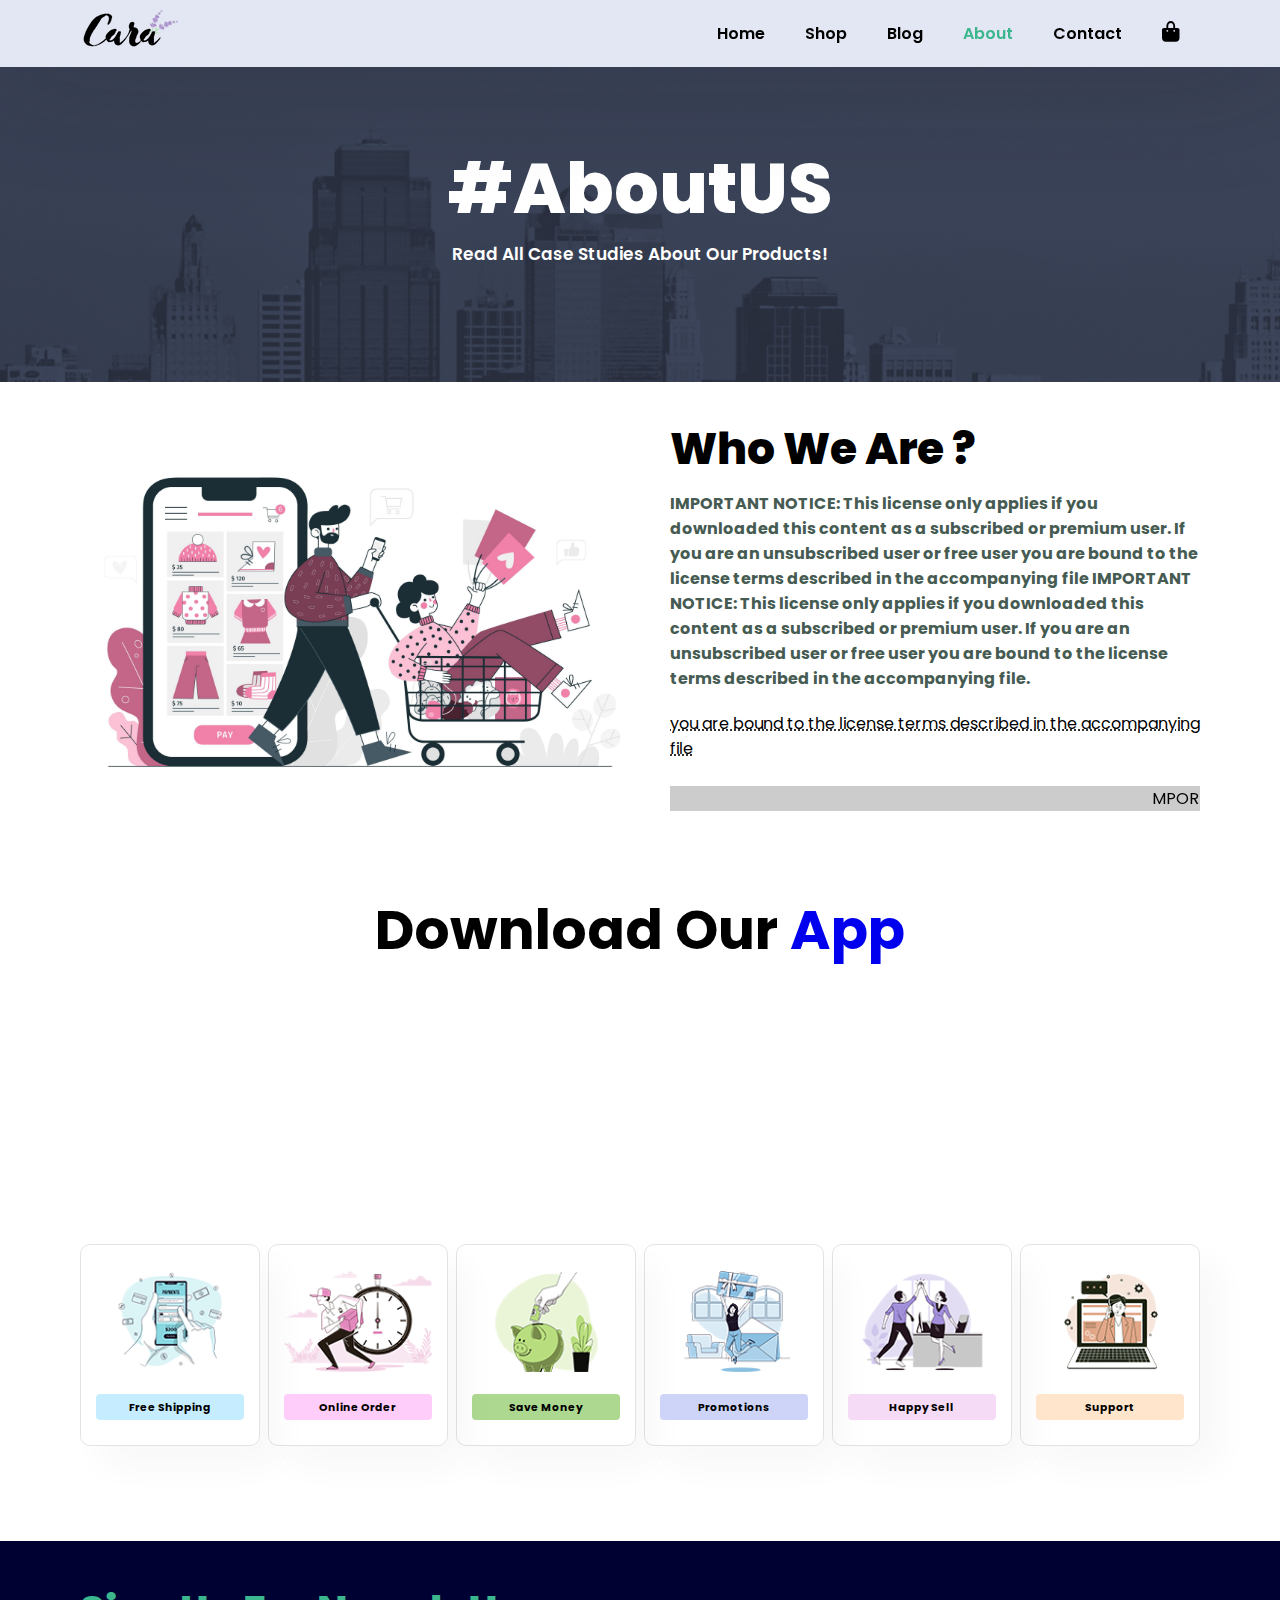
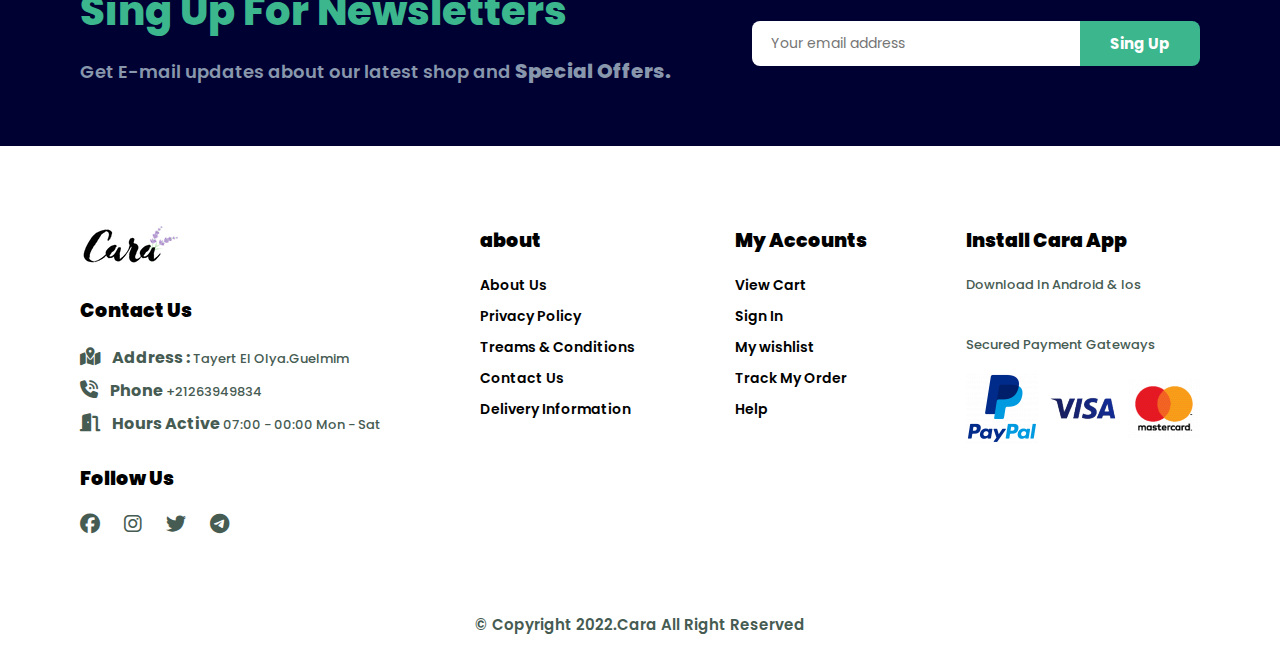
==== about.html @ 8a9eb430 "css and html" ====
<!DOCTYPE html>
<html lang="en">
<head>
    <meta charset="UTF-8">
    <meta name="vieport" content="width=device-width, initial-scale=1.0">
    <meta http-equiv="X-UA-Compatible" content="IE=edge">
    <meta name="viewport" content="width=device-width, initial-scale=1.0">
    <link href="https://fonts.googleapis.com/css2?family=Poppins:wght@300;400;500;600;700;800&display=swap" rel="stylesheet">
    <link rel="stylesheet" href="https://cdnjs.cloudflare.com/ajax/libs/font-awesome/6.1.2/css/all.min.css">
    <link rel="stylesheet" href="style.css">
    <title>about page</title>
</head>
<body>
    <section id="header">
         <a href="#"><img src="images/logo.png" class="logo" alt=""></a>

         <div>
            <ul id="navbar">
                <li><a href="index.html">Home</a></li>
                <li><a href="shop.html">Shop</a></li>
                <li><a href="blog.html">Blog</a></li>
                <li><a class="active" href="about.html">About</a></li>
                <li><a href="contact.html">Contact</a></li>
                <li id="lg-bag"><a href="cart.html"><i class="fa-solid fa-bag-shopping"></i></a></li>
                <a href="#" id="close"><i class="fas fa-times"></i></a>
            </ul>
         </div>
         <div id="mobile">
            <a href="cart.html"><i class="fa-solid fa-bag-shopping"></i></a></li>
            <i id="bar" class="fas fa-outdent"></i>
         </div>
    </section>

     <section id="page-header" class="about-header">
        <h2>#AboutUS</h2>
        <p>Read All Case Studies About Our Products!</p>
     </section>

    <section id="about-head" class="section-p1">
        <img src="images/about/a10.jpg" alt="">
        <div>
            <h2>Who We Are ?</h2>
            <p>IMPORTANT NOTICE: This license only applies if you downloaded this content as
                a subscribed or premium user. If you are an unsubscribed user or free
                user you are bound to the license terms described in the accompanying file
                IMPORTANT NOTICE: This license only applies if you downloaded this content as
                a subscribed or premium user. If you are an unsubscribed user or free
                user you are bound to the license terms described in the accompanying file.</p>

                <abbr title="">you are bound to the license terms described in the accompanying file</abbr>
                <br><br>

                <marquee bgcolor="#ccc" loop="-1" scrollamount="5" width="100%">MPORTANT NOTICE: This license only applies if you downloaded this content a</marquee>
        </div>
    </section>

    <section id="about-app" class="section-p1">
        <h1>Download Our <a href="#">App</a></h1>
        <div class="video">
            <video autoplay muted loop src="images/about/1.mp4"></video>
        </div>
    </section>

    <section id="feature" class="section-p1">
        <div class="fe-box">
            <img src="images/features/f1.png" alt="">
            <h6>Free Shipping</h6>
        </div>
        <div class="fe-box">
            <img src="images/features/f2.png" alt="">
            <h6>Online Order</h6>
        </div>
        <div class="fe-box">
            <img src="images/features/f3.png" alt="">
            <h6>Save Money</h6>
        </div>
        <div class="fe-box">
            <img src="images/features/f4.png" alt="">
            <h6>Promotions</h6>
        </div>
        <div class="fe-box">
            <img src="images/features/f5.png" alt="">
            <h6>Happy Sell</h6>
        </div>
        <div class="fe-box">
            <img src="images/features/f6.png" alt="">
            <h6>Support</h6>
        </div>
    </section> 


    <section id="newsletter" class="section-p1 section-m1">
        <div class="newstext">
            <h4>Sing Up For Newsletters</h4>
            <p>Get E-mail updates about our latest shop and <span>Special Offers.</span></p>
        </div>
        <div class="form">
            <input type="text" placeholder="Your email address">
            <button class="normal">Sing Up</button>
        </div>
     </section>


     <footer class="section-p1">
        <div class="col">
            <img class="logo" src="images/logo.png" alt="">
            <h4>Contact Us</h4>
            <p><strong><i class="fa-solid fa-map-location-dot"></i>Address :</strong> Tayert El Olya.Guelmim</p>
            <p><strong><i class="fa-solid fa-phone-volume"></i>Phone</strong> +21263949834</p>
            <p><strong><i class="fa-solid fa-door-open"></i>Hours Active</strong> 07:00 - 00:00 Mon - Sat</p>
            <div class="follow">
                <h4>Follow Us</h4>
                <div class="icon">
                    <i class="fa-brands fa-facebook"></i>
                    <i class="fa-brands fa-instagram"></i>
                    <i class="fa-brands fa-twitter"></i>
                    <i class="fa-brands fa-telegram"></i> 
                </div>
            </div>
        </div>
        <div class="col">
            <h4>about</h4>
            <a href="#">About Us</a>
            <a href="#">Privacy Policy</a>
            <a href="#">Treams & Conditions</a>
            <a href="#">Contact Us</a>
            <a href="#">Delivery Information</a>
        </div>
        <div class="col">
            <h4>My Accounts</h4>
            <a href="#">View Cart</a>
            <a href="#">Sign In</a>
            <a href="#">My wishlist</a>
            <a href="#">Track My Order</a>
            <a href="#">Help</a>
        </div>
        <div class="col install">
            <h4>Install Cara App</h4>
            <p>Download In Android & Ios</p>
            <div class="row">
                <img src="Images/pay/app.jpg" alt="">
                <img src="Images/pay/play.jpg" alt="">
            </div>
            <p>Secured Payment Gateways</p>
            <img src="images/pay/pay.png" alt="">
        </div>
     </footer>
     <div class="copyrihgt">
        <p>© Copyright 2022.Cara All Right Reserved</p>
    </div>
    <script src="script.js"></script>
</body>
</html>
---- style.css ----
*{
    margin: 0;
    padding: 0;
    box-sizing: border-box;
    font-family: 'Poppins', sans-serif;
}
h1{
    font-size: 55px;
    line-height: 64px;
    color: #000;
}
h2{
    font-size: 44px;
    line-height: 54px;
    font-weight: 800;
    color: #000;
}
h4{
    font-size: 20px;
    color: #000;
}
h6{
    font-size: 700;
    color: #000;
}
p{
    font-size: 16px;
    color: #465b52;
    margin: 15px 0 20px 0;
    font-weight: 700;
}
.section-p1{
    padding: 40px 80px;
}
.section-m1{
    margin: 40px 0;
}
body{
    width: 100%;
}

/*------ Header Start ------*/

#header{
    display: flex;
    align-items: center;
    justify-content: space-between;
    padding: 10px 80px;
    background: #E3E6F3;
    box-shadow: 0 0.3px 120px rgba(24, 24, 24, 0.288);
    position: sticky;
    top: 0;
    left: 0;
}
#navbar{
    display: flex;
    align-items: center;
    justify-content: center;
}
button.normal{
    font-size: 15px;
    font-weight: 700;
    padding: 15px 30px;
    color: #000;
    background-color: #fff;
    border-radius: 8px;
    cursor: pointer;
    border: none;
    outline: none;
    transition: 0.3s;
}
button.white{
    font-size: 14px;
    font-weight: 600;
    padding: 11px 18px;
    color: #fff;
    background-color: transparent;
    border-radius: 5px;
    cursor: pointer;
    border: 1.5px solid #fff;
    outline: none;
    transition: 0.3s;
}
#navbar li{
    list-style: none;
    padding: 0 20px;
    position: relative;
}
#navbar i{
    font-size: 20px;
}
#navbar li a{
    text-decoration: none;
    font-size: 16px;
    font-weight: 600;
    color: #000000;
    transition: 0.2s;
}
#navbar li a:hover,
#navbar li a.active {
    color: rgb(59, 182, 141);
}
#mobile{
    display: none;
    align-items: center;
}
#close{
    display: none;
}

/*------ Home Page ------*/
#hero{
    background-image: url("images/hero1.png");
    height: 90vh;
    width: 100%;
    background-size: cover;
    background-position: top 25% right 0;
    padding: 0 80px;
    display: flex;
    flex-direction: column;
    align-items: flex-start;
    justify-content: center;
}
#hero h4{
    font-size: 25px;
    font-weight: 800;
}
#hero h2{
    font-size: 40px;
    font-weight: 800;
}
#hero h1{
    color: rgb(59, 182, 141);
    font-size: 70px;
    font-weight: 900;
}
#hero p{
    font-weight: 600;
}
#hero a {
    font-size: 15px;
    font-weight: 700;
    padding: 15px 40px;
    color: #fff;
    border-radius: 8px;
    border: 2px solid rgb(59, 182, 141);
    cursor: pointer;
    background: rgb(59, 182, 141);
    text-decoration: none;
    transition: 0.3s;
}
#hero a:hover{
    color: rgb(59, 182, 141);
    background: none;
    
}
#feature{
    display: flex;
    align-items: center;
    justify-content: space-between;
    flex-wrap: wrap;
}
#feature .fe-box{
    width: 180px;
    text-align: center;
    padding: 25px 15px;
    box-shadow: 20px 20px 34px rgba(0, 0, 0, 0.03);
    border: 1px solid #0000001c;
    border-radius: 10px;
    margin: 15px 0;
}
#feature .fe-box:hover{
    box-shadow: 10px 10px 54px rgba(0, 0, 0, 0.1);
}
#feature .fe-box img{
    width: 100%;
    margin-bottom: 15px;
}
#feature .fe-box h6{
    padding: 9px 9px 6px 8px;
    line-height: 1;
    border-radius: 4px;
    color: #000000;
    background-color: #c6edff;
}
#feature .fe-box:nth-child(2) h6{
    background-color: #ffc1f7ce;
}
#feature .fe-box:nth-child(3) h6{
    background-color: #43a70170;
}
#feature .fe-box:nth-child(4) h6{
    background-color: #cdd4f8;
}
#feature .fe-box:nth-child(5) h6{
    background-color: #f6dbf6;
}
#feature .fe-box:nth-child(6) h6{
    background-color: #ffe5cb;
}
#product1{
    text-align: center;
}
#product1 .pro{
    width: 23%;
    min-width: 250px;
    padding: 10px 12px;
    border: 1px solid #0000001c;
    border-radius: 15px;
    cursor: pointer;
    box-shadow: 20px 20px 30px rgba(0, 0, 0, 0.1);
    margin: 15px 0;
    transition: 0.2s ease;
}
#product1 .pro-container{
    display: flex;
    justify-content: space-between;
    padding-top: 20px;
    flex-wrap: wrap;
}

#product1 .pro:hover{
    box-shadow: 10px 10px 30px rgba(0, 0, 0, 0.2);
}
#product1 .pro img{
    width: 100%;
    border-radius: 10px;
}
#product1 .pro .des{
    text-align: start;
    padding: 10px 0;
}
#product1 .pro .des span{
    color: #060606;
    font-size: 15px;
    font-weight: 500;
}
#product1 .pro .des h5{
    padding-top: 7px;
    color: #000000;
    font-size: 16px;
    font-weight: 900;
}
#product1 .pro .des i{
    font-size: 13px;
    color: rgb(230, 215, 0);
}
#product1 .pro .des h4{
    padding-top: 7px;
    font-size: 20px;
    font-weight: 700;
    color: rgb(59, 182, 141);
}
#product1 .pro a i{
    width: 40px;
    height: 40px;
    line-height: 41px;
    border-radius: 8px;
    border: 1px solid #cce7d0;
    font-size: 22px;
    background-color: #e8f6ea;
    color: rgb(59, 182, 141);
    position: absolute;
    transition: 0.3s;
    bottom: 11px;
    right: 10px;
}
#product1 .pro a i:hover{
    color: #fff;
    background: rgb(59, 182, 141);
}
#banner{
    display: flex;
    flex-direction: column;
    justify-content: center;
    align-items: center;
    text-align: center;
    background-image: url(images/banner/b2.jpg);
    width: 100%;
    height: 40vh;
    background-position: right 20%;
    background-attachment: fixed;
}
#banner h4{
    color: #fff;
    font-size: 20px;
}
#banner h2{
    color: #fff;
    font-size: 40px;
    padding: 10px 0;
}
#banner h2 span{
    color: rgb(59, 182, 141);
    font-size: 40px;
    padding: 10px 0;
    border: none;
    transition: 0.3s;
    font-weight: 900;
}
#banner h2 span:hover{
    font-size: 60px;  
}
#banner button:hover{
    background: rgb(59, 182, 141);
    color: #fff;
}
#sm-banner{
    display: flex;
    justify-content: space-between;
    flex-wrap: wrap;
}
#sm-banner .banner-box{
    display: flex;
    flex-direction: column;
    justify-content: center;
    align-items: flex-start;
    background-image: url(images/banner/b17.jpg);
    min-width: 580px;
    height: 50vh;
    background-size: cover;
    background-position: center;
    box-shadow: 12px 15px 25px rgba(0, 0, 0, 0.212);
    border-radius: 15px;
    padding: 20px;
    transition: 0.3s;
}
#sm-banner .banner-box:hover{
    box-shadow: 14px 15px 27px rgba(0, 0, 0, 0.288);
}
#sm-banner .banner-box2{
    background-image: url(images/banner/b10.jpg);
}
#sm-banner h4{
    color: #fff;
    font-size: 20px;
    font-weight: 300;
}
#sm-banner h2{
    color: #fff;
    font-size: 35px;
    font-weight: 800;
}
#sm-banner span{
    color: #fff;
    font-size: 14px;
    font-weight: 500;
    padding-bottom: 15px;
}
#sm-banner .banner-box:hover button{
    background: rgb(59, 182, 141);
    border: 1px solid rgb(59, 182, 141);
}
#banner3{
    display: flex;
    justify-content: space-between;
    flex-wrap: wrap;
    padding: 0 80px;
}
#banner3 .banner-box{
    display: flex;
    flex-direction: column;
    justify-content: center;
    align-items: flex-start;
    background-image: url(images/banner/b7.jpg);
    min-width: 30%;
    height: 30vh;
    background-size: cover;
    background-position: center;
    border-radius: 15px;
    padding: 20px;
    margin-bottom: 20px ;
    box-shadow: 8px 10px 15px rgba(0, 0, 0, 0.212);
    transition: 0.3s;
}
#banner3 .banner-box:hover{
    box-shadow: 8px 10px 23px rgba(0, 0, 0, 0.336);
}
#banner3 .banner-box2{
    background-image: url(images/banner/b18.jpg);
}
#banner3 .banner-box3{
    background-image: url(images/banner/b4.jpg);
}
#banner3 h2{
    color: #fff;
    font-weight: 900;
    font-size: 22px;
}
#banner3 h3{
    color: rgba(255, 0, 0, 0.945);
    font-weight: 700;
    font-size: 15px;
}
#newsletter{
    display: flex;
    justify-content: space-between;
    flex-wrap: wrap;
    align-items: center;
    background-image: url(images/banner/b14.png);
    background-repeat: no-repeat;
    background-attachment: fixed;
    background-position: 20% 30px;
    background-color: rgb(0, 1, 51);
}
#newsletter h4{
    font-size: 40px;
    font-weight: 800;
    color: rgb(59, 182, 141);
    transition: 0.3s;
}
#newsletter p{
    font-size: 18px;
    font-weight: 600;
    color: #8897ac;
}
#newsletter p span{
    font-size: 20px;
    font-weight: 800;
    color: #8897ac;
    transition: 0.3s;
}
#newsletter p span:hover{
    font-weight: 800;
    color: rgb(59, 182, 141);
    transition: 0.3s;
}
#newsletter .form{
    display: flex;
    width: 40%;
}
#newsletter input{
    height: 45px;
    padding: 0 1.25em;
    font-size: 14px;
    width: 100%;
    border: 1px solid transparent;
    border-radius: 8px;
    outline: none;
    border-top-right-radius: 0;
    border-bottom-right-radius: 0;
}
#newsletter button{
    height: 45px;
    background-color: rgb(59, 182, 141);
    color: #fff;
    white-space: nowrap;
    line-height: 13px;
    border-top-left-radius: 0;
    border-bottom-left-radius: 0;
}
#newsletter button:hover{
    background-color: rgb(36, 129, 98);
}
footer{
    display: flex;
    flex-wrap: wrap;
    justify-content: space-between;
}
footer .col{
    display: flex;
    flex-direction: column;
    align-items: flex-start;
    margin-bottom: 20px;
}
footer .logo{
    margin-bottom: 30px;
}
footer h4{
    font-size: 19px;
    font-weight: 900;
    padding-bottom: 20px;
}
footer p{
    font-size: 13px;
    margin: 0 0 8px 0;
}
footer a{
    font-size: 14px;
    font-weight: 600;
    text-decoration: none;
    color: #000;
    margin-bottom: 10px;
    transition: 0.3s;
}
footer a:hover{
    color: rgb(59, 182, 141);
}
footer .follow{
    margin-top: 20px;
}
footer .follow i{
    color: #465b52;
    padding-right: 20px;
    font-size: 20px;
    cursor: pointer;
    transition: 0.3s;
}
footer .follow i:hover{
    color: rgb(59, 182, 141);
    font-size: 21px;
}
footer .install .row img{
   
    border-radius: 8px;
}
footer .install img{
    margin: 10px 0 15px 0;
}
.copyrihgt p{
    font-size: 15px;
    font-weight: 600;
    text-align: center;
}
strong i{
    color: #465b52;
    font-size: 18px;
    padding-right: 12px;
}
strong{
    font-size: 16px;
}
footer p{
    font-weight: 500;
}




/*------ Shop Page ------*/
#page-header{
    background-image: url("images/banner/b1.jpg");
    background-attachment: fixed;
    width: 100%;
    height: 35vh;
    display: flex;
    justify-content: center;
    align-items: center;
    flex-direction: column;
    padding: 20px;
}
#page-header h2{
    color: #fff;
    font-size: 70px;
    transition: 0.3s;
    font-weight: 800;
    margin-bottom: 10px;
}
#page-header h2:hover{
    color: rgb(59, 182, 141);
    font-size: 74px;
}
#page-header p{
    color: #fff;
    font-weight: 600;
    font-size: 17px;
}
#padination{
    text-align: center;
}
#padination a{
    text-decoration: none;
    padding: 11px 18px;
    border-radius: 8px;
    font-size: 18px;
    font-weight: 600;
    color: rgb(59, 182, 141);
}
#padination a:hover{
    color: #fff;
    background: rgb(59, 182, 141);
    transition: 0.3s;
}
#padination a i{
    font-size: 16px;
    font-weight: 600;
}


/*------ Single Product ------*/

#prodetails{
    display: flex;
    margin-top: 20px;
}
#prodetails .single-pro-image{
    width: 40%;
    margin-right: 50px;
    border-radius: 15px;
    padding: 12px 13px;
}
#prodetails .single-pro-image img{
    border-radius: 10px;
    margin-bottom: -7px;
}
.small-img-group{
    display: flex;
    justify-content: space-between;
    border-radius: 10px;
}
.small-img-col{
    flex-basis: 24%;
    cursor: pointer;
}
.small-img-col img{
    border-radius: 10px;
    margin-top: 12px;
}
#prodetails .single-pro-details{
    width: 50%;
    padding: 30px;
}
#prodetails .single-pro-details h4{ 
    padding: 40px 0 20px 0;
    font-weight: 900;
    font-size: 33px;
}
#prodetails .single-pro-details h6{
    font-weight: 800;
    font-size: 15px;
}
#prodetails .single-pro-details h2{ 
    font-size: 20px;
    font-weight: 900;
}
#prodetails .single-pro-details select{
    display: block;
    padding: 5px 10px ;
    margin-bottom: 10px;
}
#prodetails .single-pro-details input{
    width: 50px;
    height: 46px;
    padding-left: 10px;
    font-size: 16px;
    margin-right: 10px;
    border-radius: 8px;
    border: 2px solid rgb(59, 182, 141);

}
#prodetails .single-pro-details input:focus{
     outline: none;
}
#prodetails .single-pro-details button{
    font-size: 15px;
    font-weight: 700;
    padding: 13px 30px;
    color: #fff;
    border-radius: 8px;
    border: 2px solid rgb(59, 182, 141);
    cursor: pointer;
    background: rgb(59, 182, 141);
}
#prodetails .single-pro-details button:hover{
    color: rgb(59, 182, 141);
    background: none;
}
#prodetails .single-pro-details select{
    outline: none;
    border-radius: 4px;
    border: 2px solid rgb(59, 182, 141);
    cursor: pointer;
}
#prodetails .single-pro-details span{
    line-height: 25px;
    font-weight: 600;
}


/*------ Blog Page ------*/

#page-header.blog-header{
    background-image: url("images/banner/b19.jpg");
}
#blog{
    padding: 150px 150px 0 150px;
}
#blog .blog-box{
    display: flex;
    align-items: center;
    width: 100%;
    position: relative;
    padding-bottom: 90px;
}
#blog .blog-img{
    width: 50%;
    margin-right: 40px;
}
#blog img{
    width: 100%;
    height: 300px;
    object-fit: cover;
    border-radius: 15px;
}
#blog .blog-details{
    width: 50%;
}
#blog .blog-details a{
    text-decoration: none;
    font-size: 13px;
    color: #000;
    font-weight: 700;
    position: relative;
    transition: 0.3s;
}
#blog .blog-details a::after{
    content: "";
    width: 0px;
    height: 2px;
    background-color: #000;
    position: absolute;
    top: 9px;
    right: -60px;
    transition: 0.3s;
}
#blog .blog-details a:hover{
    color: rgb(59, 182, 141);
}
#blog .blog-details a:hover::after{
    background-color: rgb(59, 182, 141);
    width: 50px;
}
#blog .blog-box h1{
    position: absolute;
    top: -69px;
    left: 0;
    font-size: 70px;
    font-weight: 800;
    color: rgb(197, 197, 197);
    z-index: -9;
}

/*------ About Page ------*/
#page-header.about-header{
    background-image: url(images/about/banner.png);
}
#about-head{
    display: flex;
    align-items: center;
}
#about-head img{
    width: 50%;
    height: auto;
    border-radius: 15px;
}
#about-head div{
    padding-left: 30px;
}
#about-app{
    text-align: center;
}
#about-app .video{
    width: 70%;
    height: 100%;
    margin: 30px auto 0 auto;
}
#about-app .video video{
    width: 90%;
    height: 90%;
    border-radius: 15px;
}
#about-app a{
     text-decoration: none;
     
   
}

/*------ start media query ------*/




























@media (max-width:799px) {
    .section-p1 {
        padding: 40px 40px;
    }
    #navbar {
        display: flex;
        flex-direction: column;
        align-items: flex-start;
        justify-content: flex-start;
        position: fixed;
        top: 0;
        right: -300px;
        height: 100vh;
        width: 300px;
        background-color: #E3E6F3;
        box-shadow: 0 40px 60px rgba(0, 0, 0, 0.1);
        padding: 80px 0 0 10px;
        transition: 0.2s;
    }
    #navbar li a{
        font-size: 20px;
    }
    #lg-bag{
        display: none;
    }
    #navbar.active{
        right: 0px;
    }
    #navbar li{
        margin-bottom: 30px;
    }
    #mobile{
        display: flex;
        align-items: center;
    }
    #mobile i{
        color: #000;
        font-size: 24px;
        padding-left: 30px;
    }
    #close{
        display: initial;
        position: absolute;
        top: 12px;
        left: 30px;
        color: #000;
        font-size: 29px;
    }
    #hero {
        height: 70vh;
        padding: 0 80px;
        background-position: top 30% right 30%;
    }
    #feature {
        justify-content: center;
    }
    #feature .fe-box {
        margin: 15px 15px;
    }
    #product1 .pro-container{
        justify-content: center;
    }
    #product1 .pro {
        margin: 15px;
    }
    #banner {
        height: 40vh;
    }
    #banner h2 {
        font-size: 29px;
        line-height: 54px;
        color: rgb(255, 255, 255);
    }
    #banner h2 span {
        font-size: 25px;
        font-weight: 800;
    }
    #banner h4 {
        font-size: 29px;
        font-weight: 900;
    }
    #banner h2 span:hover{
        font-size: 32px;  
    }
    button.normal{
        padding: 15px 30px;
    }
    #sm-banner .banner-box {
        min-width: 100%;
    }
    #banner3 {
        padding: 0 40px;
    }
    #banner3 .banner-box {
        width: 20%;
    }
    #newsletter .form {
        width: 60%;
    }
}



@media (max-width: 477px) {
    .section-p1 {
        padding: 20px;
    }
    #header {
        padding: 10px 20px;
    }
    #hero h2 {
        font-size: 32px;
        font-weight: 800;
    }
    #hero h1 {
        font-size: 45px;
        font-weight: 900;
    }
    #hero h4 {
        font-size: 23px;
        font-weight: 800;
    }
    #hero p {
        font-size: 13px;
        font-weight: 700;
    }
    #hero {
        padding: 0 20px;
        background-position: 55%;
    }
    .section-p1 {
        padding: 40px 20px;
    }
    #feature {
        justify-content: space-between;
    }
    #feature .fe-box {
        width: 155px;
        margin: 0 0 15px 0;
    }
    #product1 .pro {
        min-width: 100%;
    }
    #banner{
        height: 50vh;
    }
    #sm-banner.banner-box {
        height: 40vh;
    }
    #sm-banner .banner-box2{
        margin-top: 25px;
    }
    #banner3 {
        padding: 0 20px;
    }
    #banner3 .banner-box {
        width: 100%;
    }
    #newsletter .form {
        width: 100%;
    }
    #newsletter {
        padding: 40px 30px;
    }
    #newsletter .form{
        width: 100%;
    }
    .footer .copyright{
        text-align: start;
    }
    #hero{
        height: 95vh;
        background-position: top 25% right 35%;
    }
   
    #prodetails {
        display: flex;
        flex-direction: column;
    }
    #prodetails .single-pro-image {
         width: 100%;
         margin-right: 0px;
    }
    #prodetails .single-pro-details {
        width: 100%;
        padding: 20px;
    }
    #page-header h2 {
        font-size: 40px;
    }
    #page-header h2:hover{
        font-size: 49px;
    }
    #page-header p {
        font-size: 15px;
    }
    #page-header {
        height: 25vh;
    }
    #newsletter h4 {
        font-size: 33px;
    }
    #blog{
        padding: 150px 150px 0 150px;
    }
    /*------ Blog Page ------*/
    #blog {
        padding: 100px 20px 0 20px;
    }
    #blog .blog-box {
        display: flex;
        flex-direction: column;
        align-items: flex-start;
    }
    #blog .blog-img {
        width: 100%;
        margin-right: 0px;
        margin-bottom: 30px;
    }
    #blog .blog-details {
        width: 100%;
    }
}









































































/*-------- media query for menu --------*/

@media only screen and (max-width: 800px){
    
    nav ul{
        position: absolute;
        top: 70px;
        left: 0;
        background: rgb(34, 34, 34);
        width: 100%;
        overflow: hidden;
        transition: max-height 0.5s;
    }
    nav ul li{
        display: block;
        margin-right: 50px;
        margin-top: 10px;
        margin-bottom: 10px;
    }
    nav ul li a{
        color: #fff;
    }
    .menu-icon{
        display: block;
        cursor: pointer;
    }
}



/*----media query for less than 600 screen size----*/
@media only screen and (max-width: 600px){
    .row{
        text-align: center;
    }
    .col-2, .col-3, .col-4{
        flex-basis: 100%;
    }
    .footer-col-2{
        margin-left: 93px;
        margin-right: 13px;
        margin-top: 13px;
    }
    .single-product .row{
        text-align: left;
    }
    .single-product .col-2{
        padding: 20px 0;
    }
    .col-4{
        margin-right: 9px;
    }
    .cart-info p{
        display: none;

    }
}
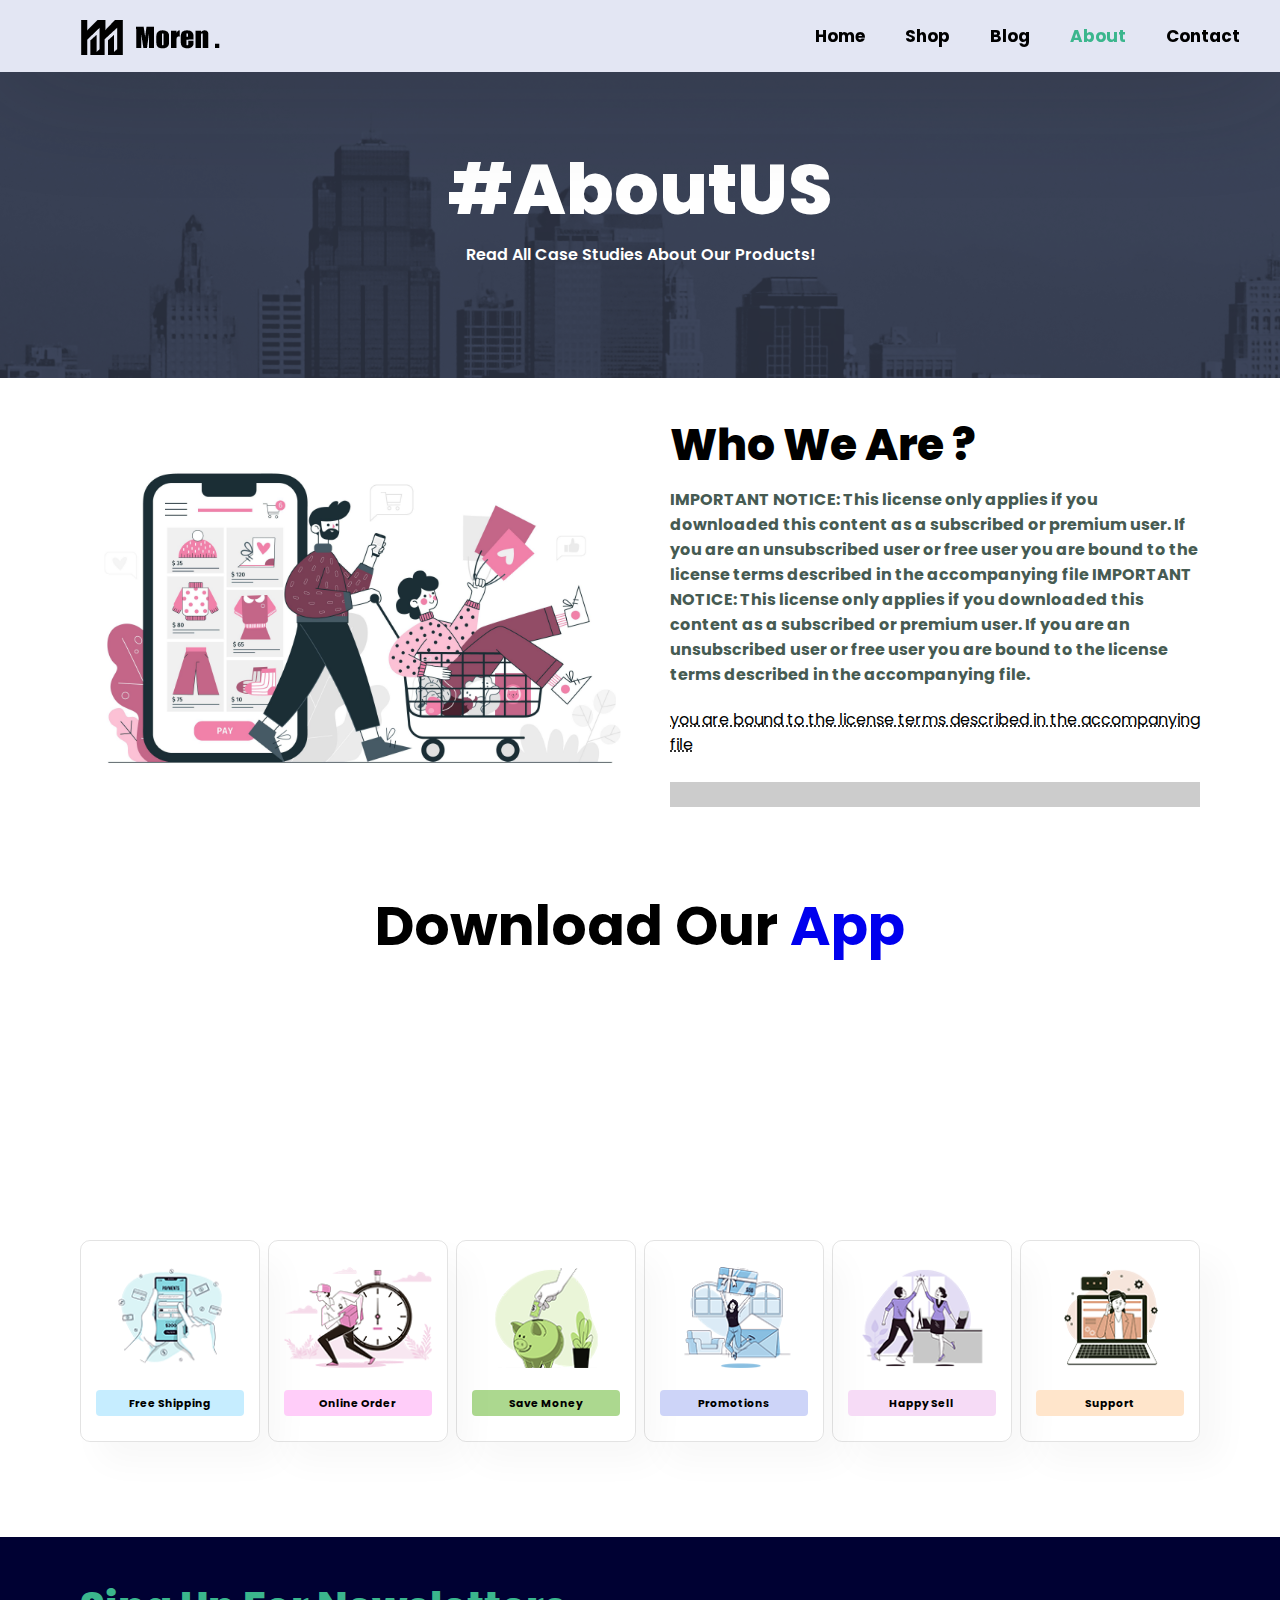
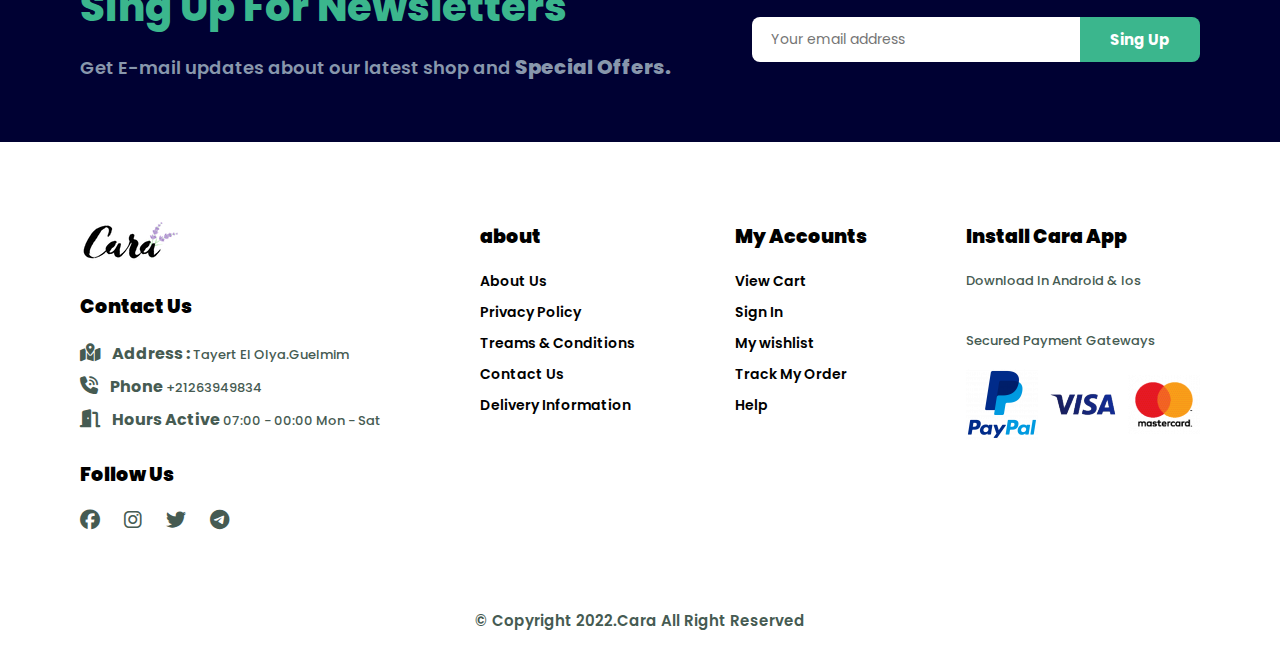
==== commit 58a5e127: "adsas" ====
--- a/about.html
+++ b/about.html
@@ -12,7 +12,7 @@
 </head>
 <body>
     <section id="header">
-         <a href="#"><img src="images/logo.png" class="logo" alt=""></a>
+         <a href="#"><img src="images/logo1.png" class="logo" alt=""></a>
 
          <div>
             <ul id="navbar">
@@ -27,7 +27,7 @@
          </div>
          <div id="mobile">
             <a href="cart.html"><i class="fa-solid fa-bag-shopping"></i></a></li>
-            <i id="bar" class="fas fa-outdent"></i>
+            <i id="bar" class="fa-solid fa-bars"></i>
          </div>
     </section>
 
--- a/style.css
+++ b/style.css
@@ -40,7 +40,9 @@
 }
 
 /*------ Header Start ------*/
-
+#header .logo{
+    margin-top: 5px;
+}
 #header{
     display: flex;
     align-items: center;
@@ -51,11 +53,13 @@
     position: sticky;
     top: 0;
     left: 0;
+    z-index: 10000;
 }
 #navbar{
     display: flex;
     align-items: center;
     justify-content: center;
+    margin-left: 575px;
 }
 button.normal{
     font-size: 15px;
@@ -91,8 +95,8 @@
 }
 #navbar li a{
     text-decoration: none;
-    font-size: 16px;
-    font-weight: 600;
+    font-size: 17px;
+    font-weight: 700;
     color: #000000;
     transition: 0.2s;
 }
@@ -211,6 +215,7 @@
     box-shadow: 20px 20px 30px rgba(0, 0, 0, 0.1);
     margin: 15px 0;
     transition: 0.2s ease;
+    position: relative;
 }
 #product1 .pro-container{
     display: flex;
@@ -260,14 +265,18 @@
     font-size: 22px;
     background-color: #e8f6ea;
     color: rgb(59, 182, 141);
+    box-shadow: 1px 2px 9px rgba(0, 0, 0, 0.144);
     position: absolute;
     transition: 0.3s;
-    bottom: 11px;
+    bottom: 10px;
     right: 10px;
+    position: absolute;
 }
 #product1 .pro a i:hover{
     color: #fff;
     background: rgb(59, 182, 141);
+    border: 1px solid rgb(59, 182, 141);
+    box-shadow: 2px 3px 9px rgba(0, 0, 0, 0.432);
 }
 #banner{
     display: flex;
@@ -532,7 +541,7 @@
     background-image: url("images/banner/b1.jpg");
     background-attachment: fixed;
     width: 100%;
-    height: 35vh;
+    height: 34vh;
     display: flex;
     justify-content: center;
     align-items: center;
@@ -553,7 +562,7 @@
 #page-header p{
     color: #fff;
     font-weight: 600;
-    font-size: 17px;
+    font-size: 16px;
 }
 #padination{
     text-align: center;
@@ -565,15 +574,21 @@
     font-size: 18px;
     font-weight: 600;
     color: rgb(59, 182, 141);
+    margin: 0px;
 }
 #padination a:hover{
     color: #fff;
     background: rgb(59, 182, 141);
     transition: 0.3s;
 }
-#padination a i{
+#padination .laft-arrow{
+    border: 2px solid rgb(59, 182, 141);
+    padding: 9px 18px;
+}
+#padination a .right-arrow{
     font-size: 16px;
     font-weight: 600;
+    padding: 11px 18px;
 }
 
 
@@ -604,7 +619,7 @@
 }
 .small-img-col img{
     border-radius: 10px;
-    margin-top: 12px;
+    margin-top: 6px;
 }
 #prodetails .single-pro-details{
     width: 50%;
@@ -755,7 +770,7 @@
     margin: 30px auto 0 auto;
 }
 #about-app .video video{
-    width: 90%;
+    width: 100%;
     height: 90%;
     border-radius: 15px;
 }
@@ -764,36 +779,239 @@
      
    
 }
+/*------ contact page ------*/
+#contact-details{
+    display: flex;
+    align-items: center;
+    justify-content: space-between;
+}
+#contact-details .detail
+{
+    width: 40%;
+}
+#contact-details .details span,
+#form-details form span{
+    font-size: 15px;
+    font-weight: 500;
+}
+#contact-details .details h2,
+#form-details form h2{
+    font-size: 35px;
+    line-height: 35px;
+    padding: 20px 0;
+}
+#contact-details .details h3{
+    font-size: 18px;
+    padding-bottom: 15px;
+}
+#contact-details .details li{
+    list-style: none;
+    display: flex;
+    padding: 10px 0;
+}
+#contact-details .details li i{
+    font-size: 20px;
+    padding-right: 22px;
+}
+#contact-details .details li p{
+    margin: 0;
+    font-size: 16px;
+}
+#contact-details .map{
+    width: 130%;
+    height: 400px;
+}
+#contact-details .map iframe{
+    width: 100%;
+    height: 100%;
+    border-radius: 12px;
+    box-shadow: 20px 20px 30px rgba(0, 0, 0, 0.1);
+    transition: 0.4s;
+}
+#contact-details .map iframe:hover{
+    box-shadow: 20px 20px 30px rgba(0, 0, 0, 0.13);
+}
+#form-details {
+    border: 1px solid #e1e1e1;
+    border-radius: 8px;
+    margin: 30px;
+    padding: 47px;
+}
+#form-details form{
+    width: 65%;
+    display: flex;
+    flex-direction: column;
+    align-items: flex-start;
+}
+#form-details form input,
+#form-details form textarea{
+    width: 100%;
+    padding: 12px 15px;
+    outline: none;
+    margin-bottom: 20px;
+    border: 1.5px solid #e1e1e1;
+    border-radius: 5px;
+}
+#form-details form button{
+        font-size: 15px;
+        font-weight: 700;
+        padding: 8px 15px;
+        color: #fff;
+        border-radius: 8px;
+        border: 2px solid rgb(59, 182, 141);
+        cursor: pointer;
+        background: rgb(59, 182, 141);
+}
+#form-details form button:hover{
+        color: rgb(59, 182, 141);
+        background: none;
+}
+
+/*------ cart page ------*/
+
+#cart{
+    overflow-x: auto;
+}
+#cart table{
+    width: 100%;
+    border-collapse: collapse;
+    table-layout: fixed;
+    white-space: nowarp;
+}
+#cart table img{
+    width: 70px;
+    border-radius: 5px;
+}
+#cart table td:nth-child(1){
+    width: 100px;
+    text-align: center;
+}
+#cart table td:nth-child(2){
+    width: 150px;
+    text-align: center;
+}
+#cart table td:nth-child(3){
+    width: 250px;
+    text-align: center;
+}
+#cart table td:nth-child(4),
+#cart table td:nth-child(5),
+#cart table td:nth-child(6){
+    width: 150px;
+    text-align: center;
+}
+#cart table td:nth-child(5) input{
+    width: 70px;
+    padding: 5px 5px 5px 10px;
+    border: 2px solid #333333;
+    outline: none;
+    border-radius: 3px;
+}
+#cart table thead{
+    border: 1px solid #e1e1e1;
+    border-right: none;
+    border-left: none;
+}
+#cart table thead td{
+    font-weight: 800;
+    text-transform: uppercase;
+    padding: 10px 0;
+}
+#cart i{
+    color: #000;
+    font-size: 20px;
+}
+#cart table tbody tr td{
+    padding-top: 15px;
+}
+#cart table tbody td{
+    font-size: 15px;
+}#cart-add{
+    display: flex;
+    flex-wrap: wrap;
+    justify-content: space-between;
+}
+#coupon{
+    width: 50%;
+    margin-bottom: 30px;
+}
+#coupon h3,
+#subtotal h3{
+    padding-bottom: 15px;
+}
+#coupon input{
+    padding: 10px 20px;
+    outline: none;
+    width: 60%;
+    margin-right: 10px;
+    border: 2px solid #d5dad4;
+    border-radius: 3px;
+}
+#coupon button,
+#subtotal button{
+    font-size: 15px;
+    font-weight: 700;
+    padding: 7px 15px;
+    color: #fff;
+    padding-bottom: 9.5px;
+    border-radius: 3px;
+    border: 2px solid rgb(59, 182, 141);
+    cursor: pointer;
+    background: rgb(59, 182, 141);
+}
+#coupon button:hover,
+#subtotal button:hover{
+    color: rgb(59, 182, 141);
+    background: none;
+}
+#subtotal{
+    width: 50%;
+    margin-bottom: 30px;
+    border: 1px solid #e1e1e1;
+    border-radius: 5px;
+    padding: 30px;
+}
+#subtotal table{
+    border-collapse: collapse;
+    width: 100%;
+    margin-bottom: 20px;
+}
+#subtotal table td{
+    width: 50%;
+    border: 1px solid #e1e1e1;
+    padding: 10px;
+    font-size: 13px;
+}
+
+
+
+
+
+
+
+
+
+
+
+
+
+
+
+
+
+
+
+
+
+
+
+
+
+
+
+
 
 /*------ start media query ------*/
-
-
-
-
-
-
-
-
-
-
-
-
-
-
-
-
-
-
-
-
-
-
-
-
-
-
-
-
 @media (max-width:799px) {
     .section-p1 {
         padding: 40px 40px;
@@ -807,11 +1025,11 @@
         top: 0;
         right: -300px;
         height: 100vh;
-        width: 300px;
+        width: 280px;
         background-color: #E3E6F3;
         box-shadow: 0 40px 60px rgba(0, 0, 0, 0.1);
         padding: 80px 0 0 10px;
-        transition: 0.2s;
+        transition: 0.3s;
     }
     #navbar li a{
         font-size: 20px;
@@ -893,7 +1111,13 @@
     #newsletter .form {
         width: 60%;
     }
-}
+    /*------ contact page  ------*/
+    #form-details form {
+        width: 100%;
+    }
+}
+
+
 
 
 
@@ -981,14 +1205,20 @@
         width: 100%;
         padding: 20px;
     }
+    .small-img-col img{
+        border-radius: 10px;
+        margin-top: 4px;
+    }
     #page-header h2 {
         font-size: 40px;
+        margin-bottom: -15px;
     }
     #page-header h2:hover{
-        font-size: 49px;
+        font-size: 46px;
     }
     #page-header p {
         font-size: 15px;
+        text-align: center;
     }
     #page-header {
         height: 25vh;
@@ -1015,6 +1245,49 @@
     }
     #blog .blog-details {
         width: 100%;
+    }
+
+    /*------ about Page ------*/
+    #about-head {
+        flex-direction: column;
+    }
+    #about-head img {
+        width: 100%;
+        margin-bottom: 20px;
+    }
+    #about-head div {
+        padding-left: 0px;
+    }
+    #about-app .video {
+        width: 100%;
+    }
+    /*------ contact Page ------*/
+    #contact-details {
+        flex-direction: column;
+    }
+    #contact-details .details{
+        width: 100%;
+        margin-bottom: 30px;
+    }
+    #contact-details .map {
+        width: 100%
+    }
+    #form-details {
+
+        margin: 20px;
+        padding: 15px;
+    }
+    /*------ cart page ------*/
+    #subtotal {
+        width: 100%;
+        padding: 20px;
+    }
+    #coupon {
+        width: 100%;
+        margin-bottom: 30px;
+    }
+    #cart {
+        flex-direction: column;
     }
 }
 
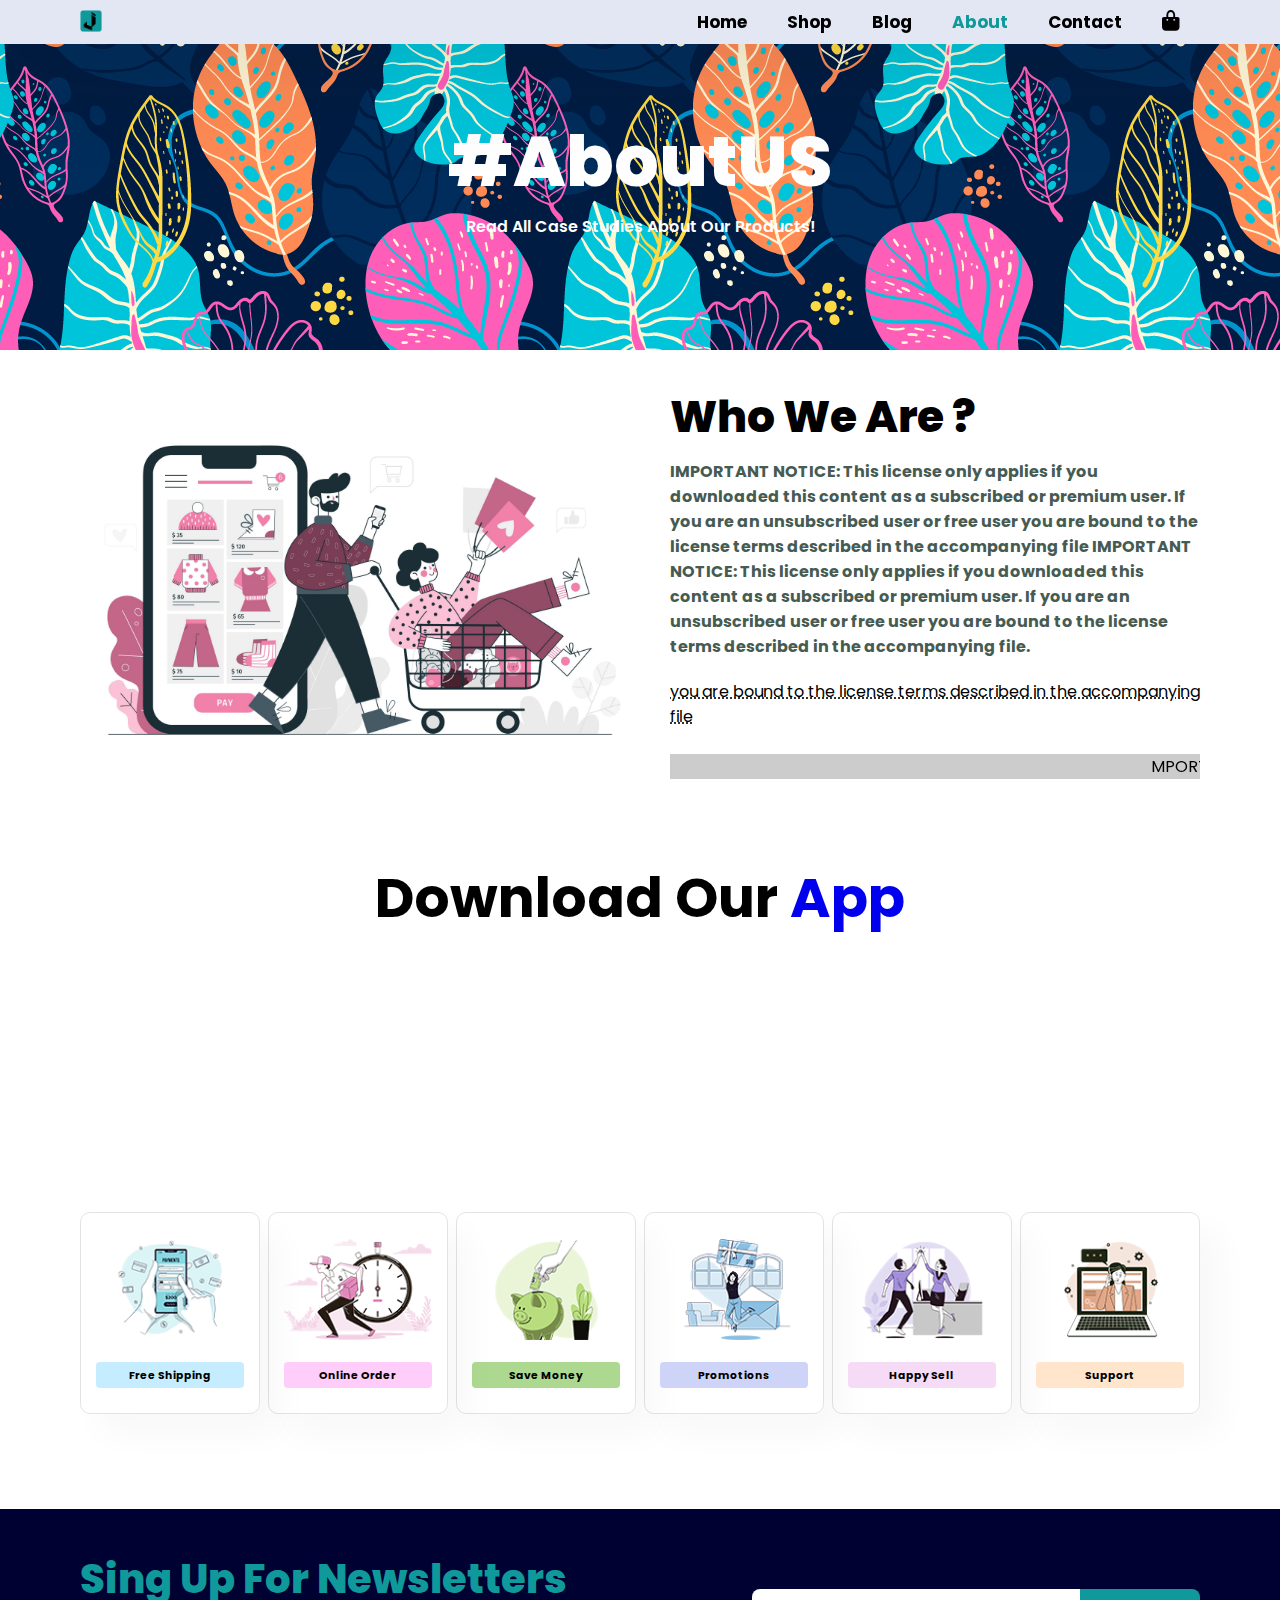
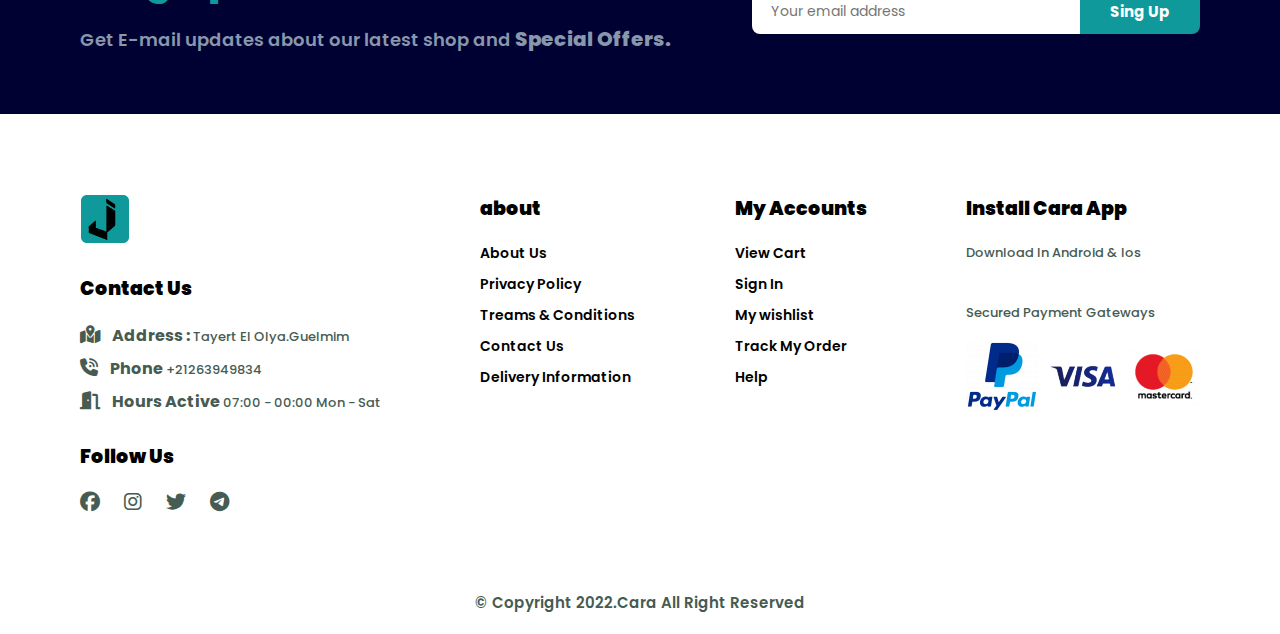
==== commit 26cf1ecc: "changes" ====
--- a/about.html
+++ b/about.html
@@ -103,7 +103,7 @@
 
      <footer class="section-p1">
         <div class="col">
-            <img class="logo" src="images/logo.png" alt="">
+            <img class="logo" src="images/logo1.png" alt="">
             <h4>Contact Us</h4>
             <p><strong><i class="fa-solid fa-map-location-dot"></i>Address :</strong> Tayert El Olya.Guelmim</p>
             <p><strong><i class="fa-solid fa-phone-volume"></i>Phone</strong> +21263949834</p>
--- a/style.css
+++ b/style.css
@@ -42,12 +42,13 @@
 /*------ Header Start ------*/
 #header .logo{
     margin-top: 5px;
+    width: 100%;
 }
 #header{
     display: flex;
     align-items: center;
     justify-content: space-between;
-    padding: 10px 80px;
+    padding: 5px 80px;
     background: #E3E6F3;
     box-shadow: 0 0.3px 120px rgba(24, 24, 24, 0.288);
     position: sticky;
@@ -102,7 +103,7 @@
 }
 #navbar li a:hover,
 #navbar li a.active {
-    color: rgb(59, 182, 141);
+    color: #0F999A;
 }
 #mobile{
     display: none;
@@ -134,7 +135,7 @@
     font-weight: 800;
 }
 #hero h1{
-    color: rgb(59, 182, 141);
+    color: #0F999A;
     font-size: 70px;
     font-weight: 900;
 }
@@ -147,14 +148,14 @@
     padding: 15px 40px;
     color: #fff;
     border-radius: 8px;
-    border: 2px solid rgb(59, 182, 141);
+    border: 2px solid #0F999A;
     cursor: pointer;
-    background: rgb(59, 182, 141);
+    background: #0F999A;
     text-decoration: none;
     transition: 0.3s;
 }
 #hero a:hover{
-    color: rgb(59, 182, 141);
+    color: #0F999A;
     background: none;
     
 }
@@ -208,7 +209,7 @@
 #product1 .pro{
     width: 23%;
     min-width: 250px;
-    padding: 10px 12px;
+    padding: 11px 12px;
     border: 1px solid #0000001c;
     border-radius: 15px;
     cursor: pointer;
@@ -243,18 +244,35 @@
 #product1 .pro .des h5{
     padding-top: 7px;
     color: #000000;
-    font-size: 16px;
+    font-size: 17px;
     font-weight: 900;
 }
 #product1 .pro .des i{
     font-size: 13px;
     color: rgb(230, 215, 0);
+    margin-bottom: 12PX;
 }
 #product1 .pro .des h4{
     padding-top: 7px;
-    font-size: 20px;
+    font-size: 25px;
     font-weight: 700;
-    color: rgb(59, 182, 141);
+    color: #0F999A;
+    margin-bottom: 35px;
+}
+.discount-tag{
+    position: absolute;
+    background: rgb(255, 255, 255);
+    padding: 5px;
+    border-radius: 6px;
+    color: red;
+    font-weight: 700;
+    font-size: 12px;
+    right: 17px;
+    top: 15px;
+    text-transform: capitalize;
+}
+#product1:hover .card-btn{
+    opacity: 1;
 }
 #product1 .pro a i{
     width: 40px;
@@ -264,18 +282,19 @@
     border: 1px solid #cce7d0;
     font-size: 22px;
     background-color: #e8f6ea;
-    color: rgb(59, 182, 141);
+    color: #0F999A;
     box-shadow: 1px 2px 9px rgba(0, 0, 0, 0.144);
     position: absolute;
     transition: 0.3s;
     bottom: 10px;
     right: 10px;
     position: absolute;
+    
 }
 #product1 .pro a i:hover{
     color: #fff;
-    background: rgb(59, 182, 141);
-    border: 1px solid rgb(59, 182, 141);
+    background: #0F999A;
+    border: 1px solid #0F999A;
     box-shadow: 2px 3px 9px rgba(0, 0, 0, 0.432);
 }
 #banner{
@@ -300,7 +319,7 @@
     padding: 10px 0;
 }
 #banner h2 span{
-    color: rgb(59, 182, 141);
+    color: #0F999A;
     font-size: 40px;
     padding: 10px 0;
     border: none;
@@ -311,7 +330,7 @@
     font-size: 60px;  
 }
 #banner button:hover{
-    background: rgb(59, 182, 141);
+    background: #0F999A;
     color: #fff;
 }
 #sm-banner{
@@ -357,8 +376,8 @@
     padding-bottom: 15px;
 }
 #sm-banner .banner-box:hover button{
-    background: rgb(59, 182, 141);
-    border: 1px solid rgb(59, 182, 141);
+    background: #0F999A;
+    border: 1px solid #0F999A;
 }
 #banner3{
     display: flex;
@@ -372,15 +391,17 @@
     justify-content: center;
     align-items: flex-start;
     background-image: url(images/banner/b7.jpg);
-    min-width: 30%;
+    min-width: 32%;
     height: 30vh;
     background-size: cover;
     background-position: center;
     border-radius: 15px;
     padding: 20px;
-    margin-bottom: 20px ;
+    margin-bottom: 60px ;
     box-shadow: 8px 10px 15px rgba(0, 0, 0, 0.212);
     transition: 0.3s;
+    cursor: pointer;
+    
 }
 #banner3 .banner-box:hover{
     box-shadow: 8px 10px 23px rgba(0, 0, 0, 0.336);
@@ -415,7 +436,7 @@
 #newsletter h4{
     font-size: 40px;
     font-weight: 800;
-    color: rgb(59, 182, 141);
+    color: #0F999A;
     transition: 0.3s;
 }
 #newsletter p{
@@ -431,7 +452,7 @@
 }
 #newsletter p span:hover{
     font-weight: 800;
-    color: rgb(59, 182, 141);
+    color: #0F999A;
     transition: 0.3s;
 }
 #newsletter .form{
@@ -451,7 +472,7 @@
 }
 #newsletter button{
     height: 45px;
-    background-color: rgb(59, 182, 141);
+    background-color: #0F999A;
     color: #fff;
     white-space: nowrap;
     line-height: 13px;
@@ -493,7 +514,7 @@
     transition: 0.3s;
 }
 footer a:hover{
-    color: rgb(59, 182, 141);
+    color: #0F999A;
 }
 footer .follow{
     margin-top: 20px;
@@ -506,7 +527,7 @@
     transition: 0.3s;
 }
 footer .follow i:hover{
-    color: rgb(59, 182, 141);
+    color: #0F999A;
     font-size: 21px;
 }
 footer .install .row img{
@@ -556,7 +577,7 @@
     margin-bottom: 10px;
 }
 #page-header h2:hover{
-    color: rgb(59, 182, 141);
+    color: #0F999A;
     font-size: 74px;
 }
 #page-header p{
@@ -573,16 +594,16 @@
     border-radius: 8px;
     font-size: 18px;
     font-weight: 600;
-    color: rgb(59, 182, 141);
+    color: #0F999A;
     margin: 0px;
 }
 #padination a:hover{
     color: #fff;
-    background: rgb(59, 182, 141);
+    background: #0F999A;
     transition: 0.3s;
 }
 #padination .laft-arrow{
-    border: 2px solid rgb(59, 182, 141);
+    border: 2px solid #0F999A;
     padding: 9px 18px;
 }
 #padination a .right-arrow{
@@ -650,7 +671,7 @@
     font-size: 16px;
     margin-right: 10px;
     border-radius: 8px;
-    border: 2px solid rgb(59, 182, 141);
+    border: 2px solid #0F999A;
 
 }
 #prodetails .single-pro-details input:focus{
@@ -662,18 +683,18 @@
     padding: 13px 30px;
     color: #fff;
     border-radius: 8px;
-    border: 2px solid rgb(59, 182, 141);
+    border: 2px solid #0F999A;
     cursor: pointer;
-    background: rgb(59, 182, 141);
+    background: #0F999A;
 }
 #prodetails .single-pro-details button:hover{
-    color: rgb(59, 182, 141);
+    color: #0F999A;
     background: none;
 }
 #prodetails .single-pro-details select{
     outline: none;
     border-radius: 4px;
-    border: 2px solid rgb(59, 182, 141);
+    border: 2px solid #0F999A;
     cursor: pointer;
 }
 #prodetails .single-pro-details span{
@@ -729,10 +750,10 @@
     transition: 0.3s;
 }
 #blog .blog-details a:hover{
-    color: rgb(59, 182, 141);
+    color: #0F999A;
 }
 #blog .blog-details a:hover::after{
-    background-color: rgb(59, 182, 141);
+    background-color: #0F999A;
     width: 50px;
 }
 #blog .blog-box h1{
@@ -747,7 +768,7 @@
 
 /*------ About Page ------*/
 #page-header.about-header{
-    background-image: url(images/about/banner.png);
+    background-image: url(images/about/bannerss.png);
 }
 #about-head{
     display: flex;
@@ -858,12 +879,12 @@
         padding: 8px 15px;
         color: #fff;
         border-radius: 8px;
-        border: 2px solid rgb(59, 182, 141);
+        border: 2px solid #0F999A;
         cursor: pointer;
-        background: rgb(59, 182, 141);
+        background: #0F999A;
 }
 #form-details form button:hover{
-        color: rgb(59, 182, 141);
+        color: #0F999A;
         background: none;
 }
 
@@ -955,13 +976,13 @@
     color: #fff;
     padding-bottom: 9.5px;
     border-radius: 3px;
-    border: 2px solid rgb(59, 182, 141);
+    border: 2px solid #0F999A;
     cursor: pointer;
-    background: rgb(59, 182, 141);
+    background: #0F999A;
 }
 #coupon button:hover,
 #subtotal button:hover{
-    color: rgb(59, 182, 141);
+    color: #0F999A;
     background: none;
 }
 #subtotal{
